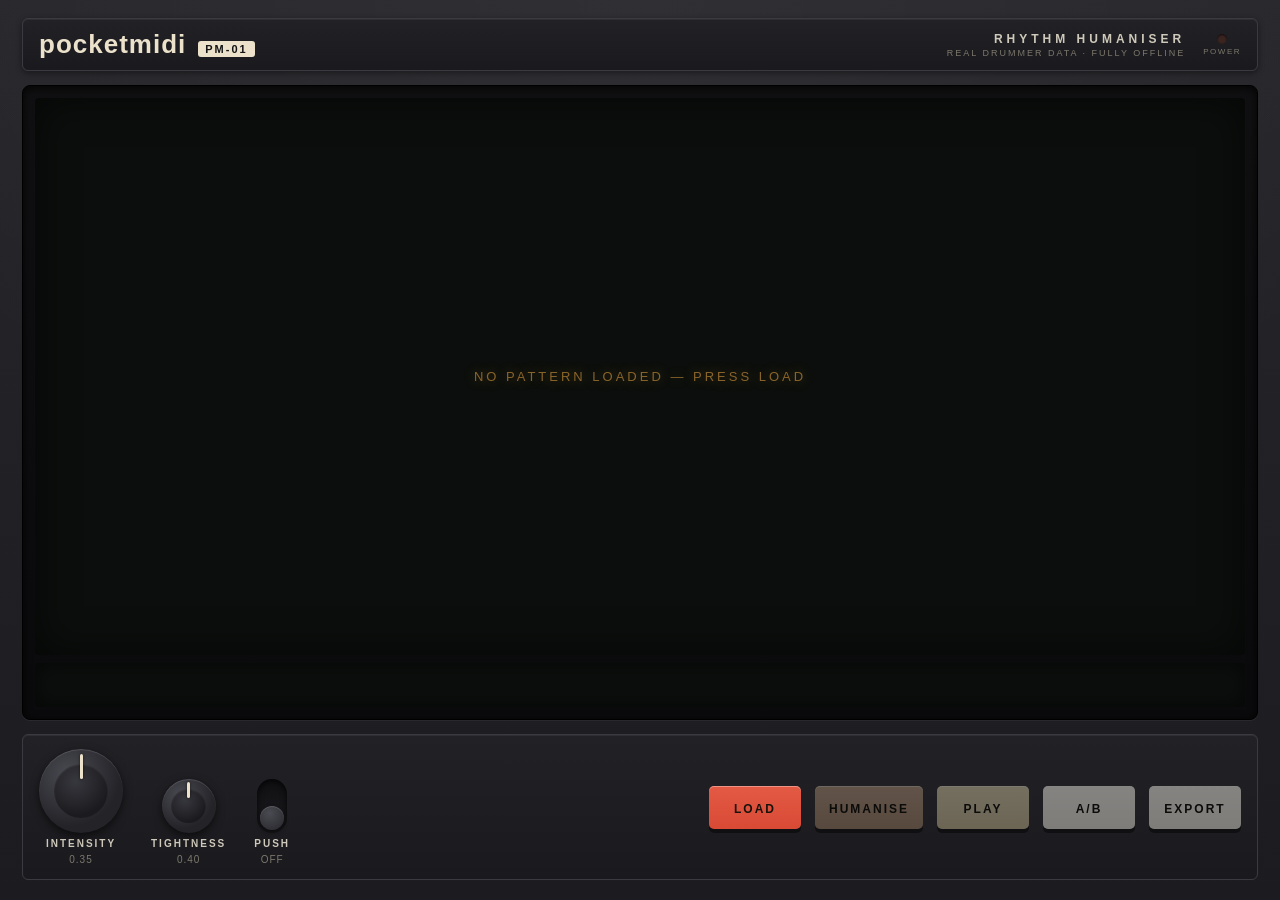
==== pocketmidi_gui/web/index.html @ b8e1469d "GUI phase 0: pywebview scaffold — faceplate skeleton, bridge seam, entry point pocketmidi-gui entry " ====
<!DOCTYPE html>
<html lang="en">
<head>
<meta charset="utf-8">
<title>pocketmidi</title>
<link rel="stylesheet" href="style.css">
</head>
<body>
<div id="unit">

  <header id="brandplate">
    <div class="brand-left">
      <span class="wordmark">pocketmidi</span>
      <span class="model-badge">PM-01</span>
    </div>
    <div class="brand-right">
      <div class="brand-lines">
        <span class="tagline">RHYTHM HUMANISER</span>
        <span class="subline">REAL DRUMMER DATA &middot; FULLY OFFLINE</span>
      </div>
      <div class="led-block">
        <div id="power-led" class="led"></div>
        <span class="led-label">POWER</span>
      </div>
    </div>
  </header>

  <section id="screen-bezel">
    <div id="screen-wrap">
      <canvas id="groove-screen"></canvas>
      <div id="screen-empty" class="screen-overlay visible">NO PATTERN LOADED &mdash; PRESS LOAD</div>
    </div>
    <div id="minimap-wrap">
      <canvas id="minimap"></canvas>
    </div>
  </section>

  <section id="controls">
    <div id="knobs">
      <div class="knob-mount big" id="knob-intensity">
        <div class="knob"><div class="knob-cap"></div><div class="knob-pointer"></div></div>
        <span class="ctl-label">INTENSITY</span>
        <span class="ctl-value" id="val-intensity">0.35</span>
      </div>
      <div class="knob-mount" id="knob-tightness">
        <div class="knob"><div class="knob-cap"></div><div class="knob-pointer"></div></div>
        <span class="ctl-label">TIGHTNESS</span>
        <span class="ctl-value" id="val-tightness">0.40</span>
      </div>
      <div class="toggle-mount" id="toggle-push">
        <div class="toggle"><div class="toggle-lever"></div></div>
        <span class="ctl-label">PUSH</span>
        <span class="ctl-value" id="val-push">OFF</span>
      </div>
    </div>
    <div id="buttons">
      <button id="btn-load"     class="pad pad-red">LOAD</button>
      <button id="btn-humanise" class="pad pad-orange" disabled>HUMANISE</button>
      <button id="btn-play"     class="pad pad-yellow" disabled>PLAY</button>
      <button id="btn-ab"       class="pad pad-cream" disabled>A/B</button>
      <button id="btn-export"   class="pad pad-cream" disabled>EXPORT</button>
    </div>
  </section>

  <div id="toast"></div>
</div>

<script src="bridge.js"></script>
<script src="main.js"></script>
</body>
</html>
---- pocketmidi_gui/web/style.css ----
/* pocketmidi faceplate — TR-808-inspired skin.
   Palette: charcoal case, warm cream labels, the 808 red/orange/yellow/cream pad row. */

:root {
  --case:        #141416;
  --panel-hi:    #26262b;
  --panel-lo:    #1c1c20;
  --line:        #3a3a40;
  --label:       #cfc9bb;
  --label-dim:   #7d786c;
  --red:         #d94a35;
  --orange:      #e2782a;
  --yellow:      #e8b73c;
  --cream:       #ece2cc;
  --screen-bg:   #0b0e0c;
  --screen-glow: #ffb648;
  --led-on:      #ff5b3d;
}

* { margin: 0; padding: 0; box-sizing: border-box; user-select: none; -webkit-user-select: none; }

html, body {
  height: 100%;
  background: var(--case);
  font-family: "Futura", "Avenir Next", "Century Gothic", -apple-system, sans-serif;
  color: var(--label);
  overflow: hidden;
}

#unit {
  display: flex;
  flex-direction: column;
  height: 100vh;
  padding: 18px 22px 20px;
  gap: 14px;
  background:
    radial-gradient(120% 90% at 50% 0%, rgba(255,255,255,0.045), rgba(255,255,255,0) 60%),
    linear-gradient(180deg, var(--panel-hi), var(--panel-lo));
}

/* ---------- brand plate ---------- */

#brandplate {
  display: flex;
  justify-content: space-between;
  align-items: center;
  padding: 10px 16px;
  border: 1px solid var(--line);
  border-radius: 6px;
  background: linear-gradient(180deg, #222226, #1a1a1e);
  box-shadow: inset 0 1px 0 rgba(255,255,255,0.06), 0 2px 6px rgba(0,0,0,0.4);
}

.brand-left { display: flex; align-items: baseline; gap: 12px; }

.wordmark {
  font-size: 26px;
  font-weight: 700;
  letter-spacing: 1px;
  color: var(--cream);
}

.model-badge {
  font-size: 11px;
  font-weight: 700;
  letter-spacing: 2px;
  color: var(--case);
  background: var(--cream);
  padding: 2px 7px;
  border-radius: 3px;
}

.brand-right { display: flex; align-items: center; gap: 18px; }

.brand-lines { display: flex; flex-direction: column; align-items: flex-end; gap: 2px; }

.tagline {
  font-size: 12px;
  font-weight: 700;
  letter-spacing: 4px;
  color: var(--label);
}

.subline {
  font-size: 9px;
  letter-spacing: 2px;
  color: var(--label-dim);
}

.led-block { display: flex; flex-direction: column; align-items: center; gap: 3px; }

.led {
  width: 10px; height: 10px;
  border-radius: 50%;
  background: #3a2420;
  box-shadow: inset 0 1px 2px rgba(0,0,0,0.7);
}

.led.on {
  background: var(--led-on);
  box-shadow: 0 0 8px 2px rgba(255,91,61,0.55), inset 0 0 2px rgba(255,255,255,0.5);
}

.led-label { font-size: 8px; letter-spacing: 1.5px; color: var(--label-dim); }

/* ---------- screen ---------- */

#screen-bezel {
  flex: 1;
  display: flex;
  flex-direction: column;
  gap: 8px;
  min-height: 0;
  padding: 12px;
  border-radius: 8px;
  border: 1px solid #000;
  background: linear-gradient(180deg, #101012, #0a0a0c);
  box-shadow: inset 0 2px 10px rgba(0,0,0,0.8), 0 1px 0 rgba(255,255,255,0.05);
}

#screen-wrap {
  position: relative;
  flex: 1;
  min-height: 0;
  border-radius: 4px;
  overflow: hidden;
  background: var(--screen-bg);
  box-shadow: inset 0 0 40px rgba(0,0,0,0.55);
}

#groove-screen { position: absolute; inset: 0; width: 100%; height: 100%; }

.screen-overlay {
  position: absolute;
  inset: 0;
  display: none;
  align-items: center;
  justify-content: center;
  font-size: 13px;
  letter-spacing: 3px;
  color: rgba(255,182,72,0.5);
  text-shadow: 0 0 12px rgba(255,182,72,0.35);
  pointer-events: none;
}

.screen-overlay.visible { display: flex; }

#minimap-wrap {
  height: 44px;
  border-radius: 4px;
  overflow: hidden;
  background: var(--screen-bg);
  box-shadow: inset 0 0 20px rgba(0,0,0,0.55);
}

#minimap { width: 100%; height: 100%; display: block; }

/* ---------- controls ---------- */

#controls {
  display: flex;
  justify-content: space-between;
  align-items: stretch;
  gap: 24px;
  padding: 14px 16px;
  border: 1px solid var(--line);
  border-radius: 6px;
  background: linear-gradient(180deg, #222226, #1a1a1e);
  box-shadow: inset 0 1px 0 rgba(255,255,255,0.06);
}

#knobs { display: flex; align-items: flex-end; gap: 28px; }

.knob-mount, .toggle-mount {
  display: flex;
  flex-direction: column;
  align-items: center;
  gap: 5px;
}

.knob {
  position: relative;
  width: 54px; height: 54px;
  border-radius: 50%;
  background:
    radial-gradient(circle at 35% 30%, #4a4a52, #232328 65%),
    #232328;
  box-shadow: 0 3px 8px rgba(0,0,0,0.6), inset 0 1px 1px rgba(255,255,255,0.15);
  cursor: ns-resize;
}

.knob-mount.big .knob { width: 84px; height: 84px; }

.knob-cap {
  position: absolute;
  inset: 18%;
  border-radius: 50%;
  background: radial-gradient(circle at 40% 32%, #37373e, #1b1b1f 70%);
  box-shadow: inset 0 1px 2px rgba(255,255,255,0.1);
}

.knob-pointer {
  position: absolute;
  left: 50%; top: 6%;
  width: 3px; height: 30%;
  margin-left: -1.5px;
  border-radius: 2px;
  background: var(--cream);
  box-shadow: 0 0 3px rgba(0,0,0,0.6);
  transform-origin: 50% 147%;   /* rotates about knob centre */
}

.ctl-label { font-size: 10px; font-weight: 700; letter-spacing: 2px; color: var(--label); }
.ctl-value { font-size: 10px; letter-spacing: 1px; color: var(--label-dim); font-variant-numeric: tabular-nums; }

.toggle {
  width: 30px; height: 54px;
  border-radius: 15px;
  background: linear-gradient(180deg, #101013, #1c1c20);
  box-shadow: inset 0 2px 6px rgba(0,0,0,0.8);
  position: relative;
  cursor: pointer;
}

.toggle-lever {
  position: absolute;
  left: 3px; right: 3px;
  bottom: 3px;
  height: 24px;
  border-radius: 12px;
  background: radial-gradient(circle at 40% 30%, #4a4a52, #26262b);
  box-shadow: 0 2px 4px rgba(0,0,0,0.6), inset 0 1px 1px rgba(255,255,255,0.15);
  transition: bottom 0.12s ease;
}

.toggle.on .toggle-lever { bottom: 27px; background: radial-gradient(circle at 40% 30%, var(--orange), #8a4517); }

/* ---------- button row ---------- */

#buttons { display: flex; align-items: center; gap: 14px; }

.pad {
  min-width: 92px;
  padding: 16px 14px 13px;
  border: none;
  border-radius: 5px;
  font-family: inherit;
  font-size: 12px;
  font-weight: 700;
  letter-spacing: 2px;
  color: #17130c;
  cursor: pointer;
  box-shadow: 0 4px 0 rgba(0,0,0,0.45), inset 0 1px 0 rgba(255,255,255,0.35);
  transition: transform 0.05s ease, box-shadow 0.05s ease, filter 0.1s ease;
}

.pad:active:not(:disabled) {
  transform: translateY(3px);
  box-shadow: 0 1px 0 rgba(0,0,0,0.45), inset 0 1px 0 rgba(255,255,255,0.25);
}

.pad:disabled { filter: grayscale(0.75) brightness(0.55); cursor: default; }

.pad-red    { background: linear-gradient(180deg, #e35a44, var(--red)); }
.pad-orange { background: linear-gradient(180deg, #ef8c3e, var(--orange)); }
.pad-yellow { background: linear-gradient(180deg, #f2c95c, var(--yellow)); }
.pad-cream  { background: linear-gradient(180deg, #f6efdd, var(--cream)); }

.pad.lit { box-shadow: 0 4px 0 rgba(0,0,0,0.45), 0 0 14px 2px rgba(242,201,92,0.5), inset 0 1px 0 rgba(255,255,255,0.35); }

/* ---------- toast ---------- */

#toast {
  position: fixed;
  left: 50%;
  bottom: 26px;
  transform: translateX(-50%) translateY(20px);
  max-width: 70%;
  padding: 10px 18px;
  border-radius: 5px;
  background: rgba(20, 20, 24, 0.95);
  border: 1px solid var(--line);
  color: var(--cream);
  font-size: 12px;
  letter-spacing: 0.5px;
  opacity: 0;
  pointer-events: none;
  transition: opacity 0.18s ease, transform 0.18s ease;
}

#toast.show { opacity: 1; transform: translateX(-50%) translateY(0); }
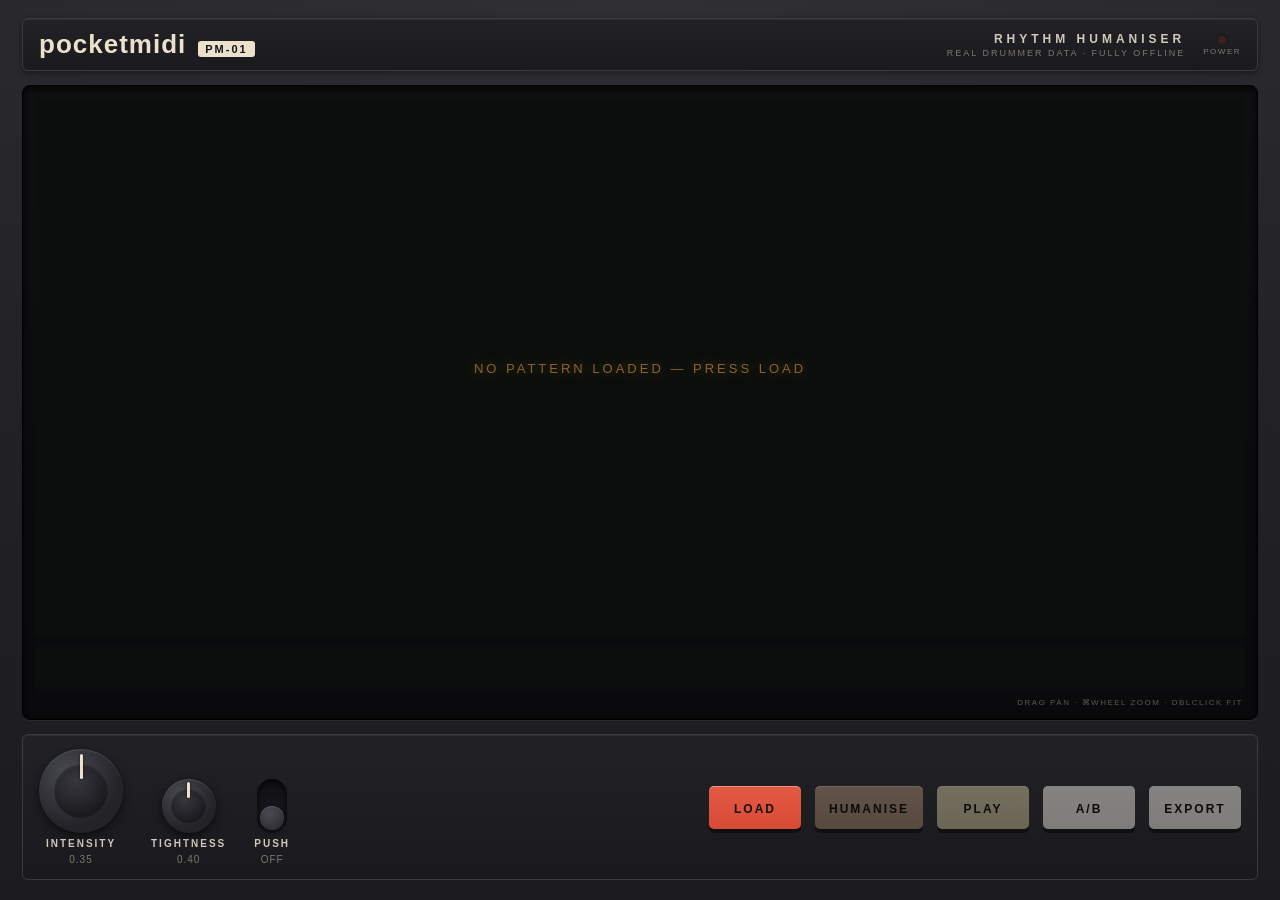
==== commit 75d552e5: "GUI phase 2: groove screen — lanes, zoom window, minimap, ruler, shift overlays Canvas renderer: 9 d" ====
--- a/pocketmidi_gui/web/index.html
+++ b/pocketmidi_gui/web/index.html
@@ -33,6 +33,7 @@
     <div id="minimap-wrap">
       <canvas id="minimap"></canvas>
     </div>
+    <div id="screen-hints">DRAG PAN &middot; &#8984;WHEEL ZOOM &middot; DBLCLICK FIT</div>
   </section>
 
   <section id="controls">
@@ -66,6 +67,7 @@
 </div>
 
 <script src="bridge.js"></script>
+<script src="screen.js"></script>
 <script src="main.js"></script>
 </body>
 </html>
--- a/pocketmidi_gui/web/style.css
+++ b/pocketmidi_gui/web/style.css
@@ -154,6 +154,22 @@
 }
 
 #minimap { width: 100%; height: 100%; display: block; }
+
+#screen-hints {
+  align-self: flex-end;
+  font-size: 8px;
+  letter-spacing: 1.5px;
+  color: var(--label-dim);
+  opacity: 0.7;
+  padding-right: 2px;
+}
+
+@keyframes pad-pulse {
+  0%, 100% { filter: brightness(1); }
+  50% { filter: brightness(0.7); }
+}
+
+.pad.busy { animation: pad-pulse 0.9s ease-in-out infinite; cursor: wait; }
 
 /* ---------- controls ---------- */
 
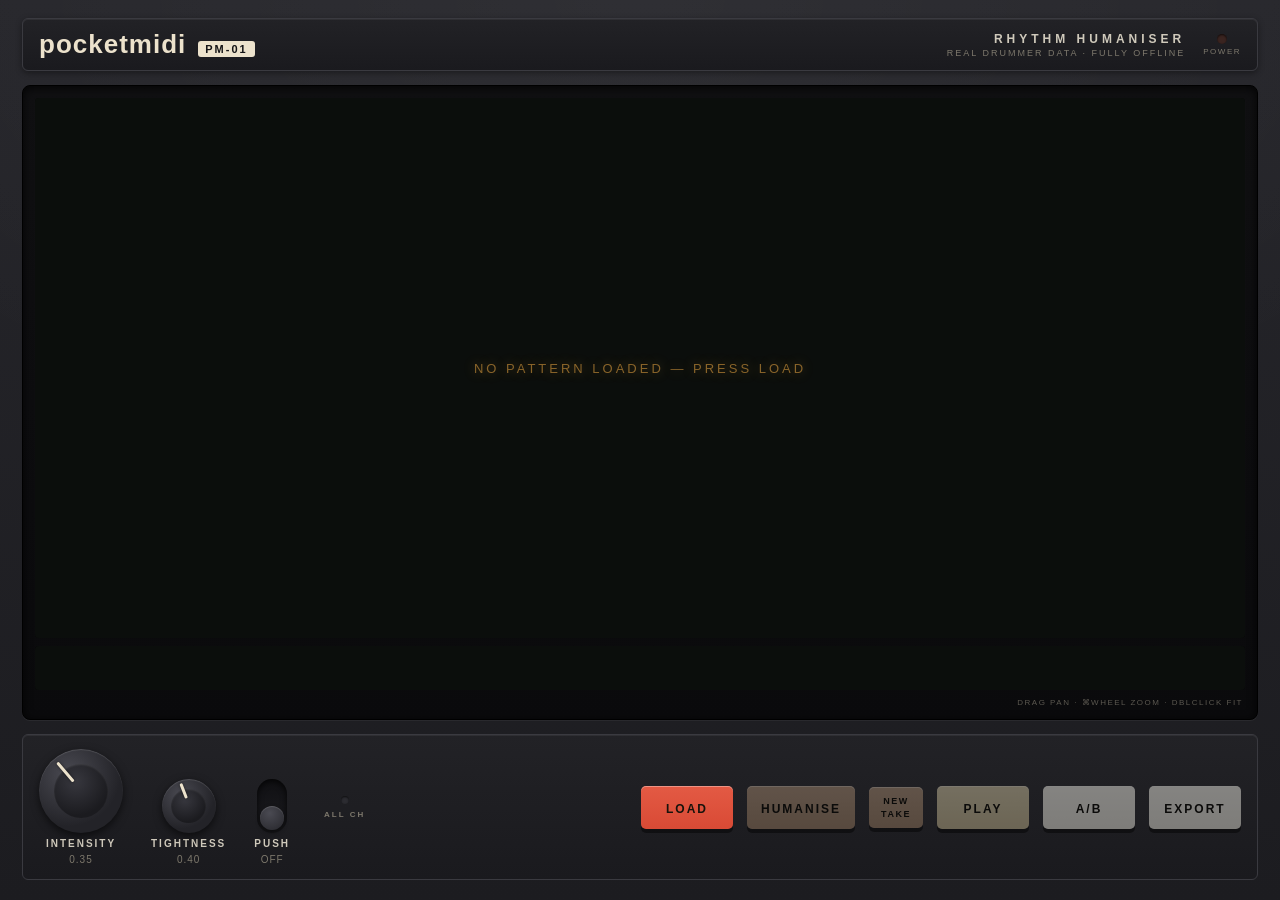
==== commit 0d9f25e7: "GUI phases 3+4: knobs/controls + WebAudio playback with live A/B One commit for both phases: main.js" ====
--- a/pocketmidi_gui/web/index.html
+++ b/pocketmidi_gui/web/index.html
@@ -29,6 +29,7 @@
     <div id="screen-wrap">
       <canvas id="groove-screen"></canvas>
       <div id="screen-empty" class="screen-overlay visible">NO PATTERN LOADED &mdash; PRESS LOAD</div>
+      <div id="hearing-chip">&#9679; HUMANISED</div>
     </div>
     <div id="minimap-wrap">
       <canvas id="minimap"></canvas>
@@ -39,24 +40,30 @@
   <section id="controls">
     <div id="knobs">
       <div class="knob-mount big" id="knob-intensity">
-        <div class="knob"><div class="knob-cap"></div><div class="knob-pointer"></div></div>
+        <div class="knob"><div class="knob-cap"></div><div class="knob-rotor"><div class="knob-pointer"></div></div></div>
         <span class="ctl-label">INTENSITY</span>
-        <span class="ctl-value" id="val-intensity">0.35</span>
+        <span class="ctl-value">0.35</span>
       </div>
       <div class="knob-mount" id="knob-tightness">
-        <div class="knob"><div class="knob-cap"></div><div class="knob-pointer"></div></div>
+        <div class="knob"><div class="knob-cap"></div><div class="knob-rotor"><div class="knob-pointer"></div></div></div>
         <span class="ctl-label">TIGHTNESS</span>
-        <span class="ctl-value" id="val-tightness">0.40</span>
+        <span class="ctl-value">0.40</span>
       </div>
       <div class="toggle-mount" id="toggle-push">
         <div class="toggle"><div class="toggle-lever"></div></div>
         <span class="ctl-label">PUSH</span>
-        <span class="ctl-value" id="val-push">OFF</span>
+        <span class="ctl-value">OFF</span>
+      </div>
+      <div class="mini-toggle" id="toggle-allch" title="Humanise drum-range notes on every MIDI channel, not just channel 10 (applies on next humanise)">
+        <div class="mini-led"></div>
+        <span class="ctl-label">ALL CH</span>
       </div>
     </div>
     <div id="buttons">
       <button id="btn-load"     class="pad pad-red">LOAD</button>
       <button id="btn-humanise" class="pad pad-orange" disabled>HUMANISE</button>
+      <button id="btn-newtake"  class="pad pad-orange pad-small" disabled
+              title="Same settings, new dice — a different take">NEW<br>TAKE</button>
       <button id="btn-play"     class="pad pad-yellow" disabled>PLAY</button>
       <button id="btn-ab"       class="pad pad-cream" disabled>A/B</button>
       <button id="btn-export"   class="pad pad-cream" disabled>EXPORT</button>
@@ -68,6 +75,8 @@
 
 <script src="bridge.js"></script>
 <script src="screen.js"></script>
+<script src="knobs.js"></script>
+<script src="audio.js"></script>
 <script src="main.js"></script>
 </body>
 </html>
--- a/pocketmidi_gui/web/style.css
+++ b/pocketmidi_gui/web/style.css
@@ -145,6 +145,26 @@
 
 .screen-overlay.visible { display: flex; }
 
+#hearing-chip {
+  position: absolute;
+  top: 8px;
+  right: 10px;
+  display: none;
+  padding: 3px 9px;
+  border-radius: 3px;
+  font-size: 9px;
+  letter-spacing: 2px;
+  color: #ffd88a;
+  background: rgba(20, 16, 8, 0.72);
+  border: 1px solid rgba(255, 182, 72, 0.35);
+  text-shadow: 0 0 8px rgba(255, 182, 72, 0.5);
+  pointer-events: none;
+}
+
+#hearing-chip.visible { display: block; }
+#hearing-chip.orig { color: #bcd2e2; border-color: rgba(165, 186, 200, 0.45);
+                     text-shadow: 0 0 8px rgba(165, 186, 200, 0.5); }
+
 #minimap-wrap {
   height: 44px;
   border-radius: 4px;
@@ -215,6 +235,13 @@
   box-shadow: inset 0 1px 2px rgba(255,255,255,0.1);
 }
 
+.knob-rotor {
+  position: absolute;
+  inset: 0;
+  transform-origin: 50% 50%;    /* the rotor spins; the knob face and its
+                                   highlight stay put */
+}
+
 .knob-pointer {
   position: absolute;
   left: 50%; top: 6%;
@@ -223,7 +250,6 @@
   border-radius: 2px;
   background: var(--cream);
   box-shadow: 0 0 3px rgba(0,0,0,0.6);
-  transform-origin: 50% 147%;   /* rotates about knob centre */
 }
 
 .ctl-label { font-size: 10px; font-weight: 700; letter-spacing: 2px; color: var(--label); }
@@ -250,6 +276,32 @@
 }
 
 .toggle.on .toggle-lever { bottom: 27px; background: radial-gradient(circle at 40% 30%, var(--orange), #8a4517); }
+
+.mini-toggle {
+  display: flex;
+  flex-direction: column;
+  align-items: center;
+  gap: 6px;
+  align-self: center;
+  padding: 8px 6px;
+  border-radius: 4px;
+  cursor: pointer;
+}
+
+.mini-toggle .mini-led {
+  width: 8px; height: 8px;
+  border-radius: 50%;
+  background: #2c2c31;
+  box-shadow: inset 0 1px 2px rgba(0,0,0,0.7);
+}
+
+.mini-toggle.on .mini-led {
+  background: var(--yellow);
+  box-shadow: 0 0 6px 1px rgba(232,183,60,0.5);
+}
+
+.mini-toggle .ctl-label { color: var(--label-dim); font-size: 8px; }
+.mini-toggle.on .ctl-label { color: var(--label); }
 
 /* ---------- button row ---------- */
 
@@ -276,6 +328,14 @@
 }
 
 .pad:disabled { filter: grayscale(0.75) brightness(0.55); cursor: default; }
+
+.pad-small {
+  min-width: 54px;
+  padding: 8px 8px 6px;
+  font-size: 9px;
+  line-height: 1.5;
+  letter-spacing: 1.5px;
+}
 
 .pad-red    { background: linear-gradient(180deg, #e35a44, var(--red)); }
 .pad-orange { background: linear-gradient(180deg, #ef8c3e, var(--orange)); }
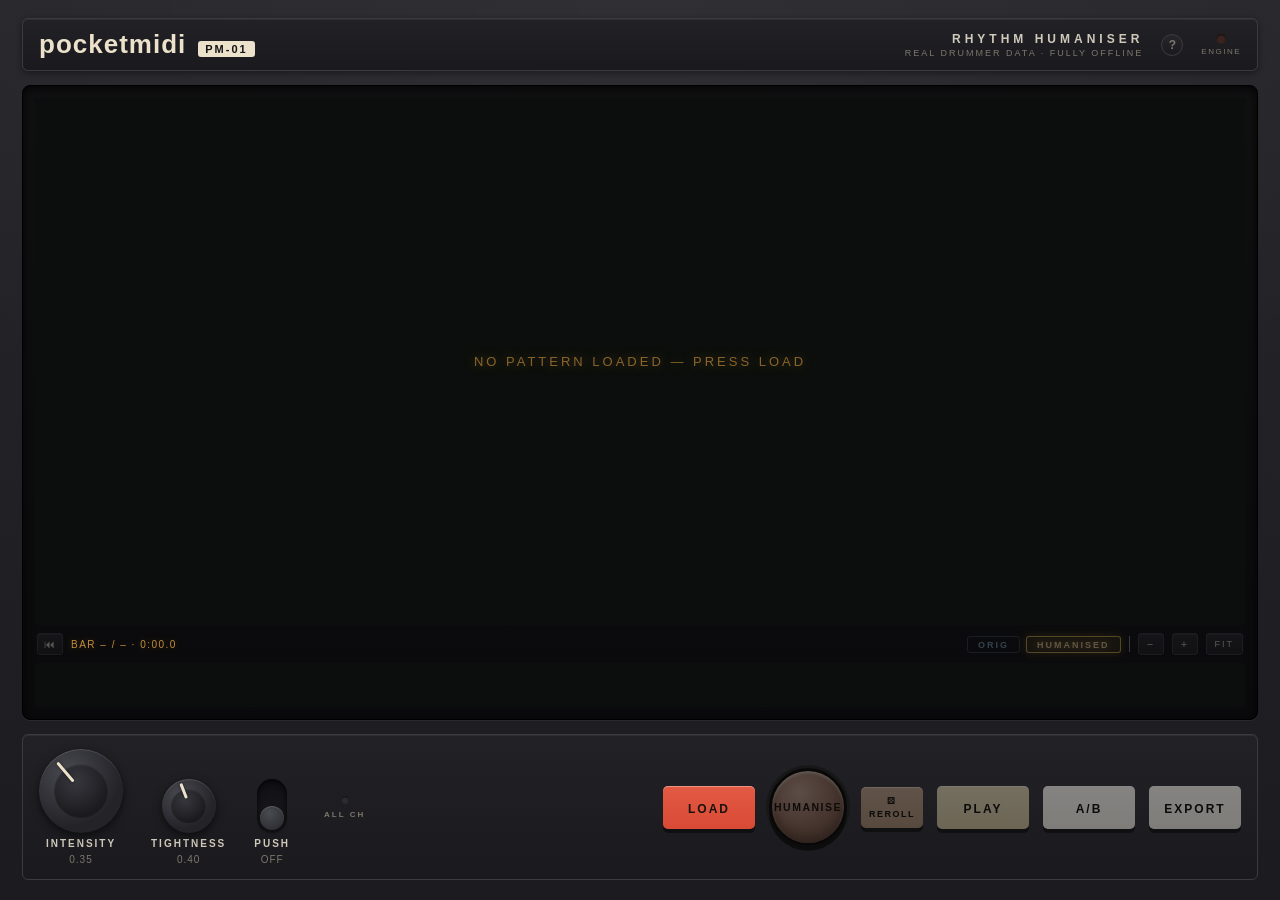
==== commit e9401a46: "GUI: UI feedback round — transport strip, A/B palettes, hero button, help - Transport strip on the b" ====
--- a/pocketmidi_gui/web/index.html
+++ b/pocketmidi_gui/web/index.html
@@ -18,9 +18,10 @@
         <span class="tagline">RHYTHM HUMANISER</span>
         <span class="subline">REAL DRUMMER DATA &middot; FULLY OFFLINE</span>
       </div>
-      <div class="led-block">
+      <button id="btn-help" title="What do all these controls do?">?</button>
+      <div class="led-block" title="Lights when the humanisation engine and drummer profile are loaded">
         <div id="power-led" class="led"></div>
-        <span class="led-label">POWER</span>
+        <span class="led-label">ENGINE</span>
       </div>
     </div>
   </header>
@@ -29,27 +30,43 @@
     <div id="screen-wrap">
       <canvas id="groove-screen"></canvas>
       <div id="screen-empty" class="screen-overlay visible">NO PATTERN LOADED &mdash; PRESS LOAD</div>
-      <div id="hearing-chip">&#9679; HUMANISED</div>
     </div>
-    <div id="minimap-wrap">
+    <div id="transport">
+      <button class="tbtn" id="btn-tostart" title="Back to the top (Home)">&#9198;</button>
+      <span id="readout">BAR &ndash; / &ndash; &middot; 0:00.0</span>
+      <span class="t-space"></span>
+      <div id="version-chips">
+        <button class="vchip vchip-orig" id="vchip-orig" disabled
+                title="Hear the un-humanised original (A)">ORIG</button>
+        <button class="vchip vchip-hum active" id="vchip-hum" disabled
+                title="Hear the humanised version (A)">HUMANISED</button>
+      </div>
+      <span class="t-sep"></span>
+      <button class="tbtn" id="btn-zoomout" title="Zoom out">&minus;</button>
+      <button class="tbtn" id="btn-zoomin" title="Zoom in">+</button>
+      <button class="tbtn tbtn-wide" id="btn-fit" title="Fit the whole song (double-click the screen does this too)">FIT</button>
+    </div>
+    <div id="minimap-wrap" title="Whole song — click or drag to move the view">
       <canvas id="minimap"></canvas>
     </div>
-    <div id="screen-hints">DRAG PAN &middot; &#8984;WHEEL ZOOM &middot; DBLCLICK FIT</div>
   </section>
 
   <section id="controls">
     <div id="knobs">
-      <div class="knob-mount big" id="knob-intensity">
+      <div class="knob-mount big" id="knob-intensity"
+           title="How much humanisation is applied. 0.2–0.5 is the sweet spot; 1.0 is raw drummer spread (loose). Drag up/down · shift = fine · double-click = reset">
         <div class="knob"><div class="knob-cap"></div><div class="knob-rotor"><div class="knob-pointer"></div></div></div>
         <span class="ctl-label">INTENSITY</span>
         <span class="ctl-value">0.35</span>
       </div>
-      <div class="knob-mount" id="knob-tightness">
+      <div class="knob-mount" id="knob-tightness"
+           title="How much the kit moves as one pocket. Low = every hit drifts independently (twitchy); high = the whole kit breathes together. Drag up/down · shift = fine · double-click = reset">
         <div class="knob"><div class="knob-cap"></div><div class="knob-rotor"><div class="knob-pointer"></div></div></div>
         <span class="ctl-label">TIGHTNESS</span>
         <span class="ctl-value">0.40</span>
       </div>
-      <div class="toggle-mount" id="toggle-push">
+      <div class="toggle-mount" id="toggle-push"
+           title="Include the source drummers' habit of leaning ahead of / behind the beat. Off = human looseness centred on the grid">
         <div class="toggle"><div class="toggle-lever"></div></div>
         <span class="ctl-label">PUSH</span>
         <span class="ctl-value">OFF</span>
@@ -61,16 +78,35 @@
     </div>
     <div id="buttons">
       <button id="btn-load"     class="pad pad-red">LOAD</button>
-      <button id="btn-humanise" class="pad pad-orange" disabled>HUMANISE</button>
-      <button id="btn-newtake"  class="pad pad-orange pad-small" disabled
-              title="Same settings, new dice — a different take">NEW<br>TAKE</button>
-      <button id="btn-play"     class="pad pad-yellow" disabled>PLAY</button>
-      <button id="btn-ab"       class="pad pad-cream" disabled>A/B</button>
-      <button id="btn-export"   class="pad pad-cream" disabled>EXPORT</button>
+      <button id="btn-humanise" class="pad-hero" disabled
+              title="Apply real-drummer timing and velocity to the loaded MIDI">
+        <span>HUMANISE</span>
+      </button>
+      <button id="btn-reroll"   class="pad pad-orange pad-small" disabled
+              title="New take: keep your settings, roll different random variation">&#9860;<br>REROLL</button>
+      <button id="btn-play"     class="pad pad-yellow" disabled title="Play / stop (space). Click the screen to set where playback starts">PLAY</button>
+      <button id="btn-ab"       class="pad pad-cream" disabled title="Flip between original and humanised while playing (A)">A/B</button>
+      <button id="btn-export"   class="pad pad-cream" disabled title="Save the humanised MIDI">EXPORT</button>
     </div>
   </section>
 
   <div id="toast"></div>
+
+  <div id="help-overlay">
+    <div id="help-card">
+      <div class="help-title">CONTROLS <button id="btn-help-close">&times;</button></div>
+      <dl>
+        <dt>INTENSITY</dt><dd>How much humanisation. 0.2&ndash;0.5 is the sweet spot; 1.0 is raw drummer spread.</dd>
+        <dt>TIGHTNESS</dt><dd>How much the kit moves as one pocket vs every hit drifting on its own.</dd>
+        <dt>PUSH</dt><dd>Keep the source drummers' lean ahead of / behind the beat. Off = centred on the grid.</dd>
+        <dt>ALL CH</dt><dd>Humanise drum notes on every MIDI channel, not just channel 10.</dd>
+        <dt>HUMANISE</dt><dd>Apply the groove. <b>&#9860; REROLL</b> keeps your settings, rolls a different take.</dd>
+        <dt>ORIG / HUMANISED</dt><dd>What you're hearing &mdash; blue is the original, amber is humanised. Click (or press A) to flip, even mid-playback.</dd>
+        <dt>ENGINE</dt><dd>Lit when the drummer profile is loaded and ready.</dd>
+        <dt>SCREEN</dt><dd>Click = set play position &middot; drag = pan &middot; &#8984;wheel = zoom &middot; double-click = fit &middot; grey/blue ghosts = the other version's positions.</dd>
+      </dl>
+    </div>
+  </div>
 </div>
 
 <script src="bridge.js"></script>
--- a/pocketmidi_gui/web/style.css
+++ b/pocketmidi_gui/web/style.css
@@ -101,6 +101,23 @@
   box-shadow: 0 0 8px 2px rgba(255,91,61,0.55), inset 0 0 2px rgba(255,255,255,0.5);
 }
 
+@keyframes led-blink { 0%, 100% { opacity: 1; } 50% { opacity: 0.25; } }
+.led.err { background: var(--led-on); animation: led-blink 0.7s step-end infinite; }
+
+#btn-help {
+  width: 22px; height: 22px;
+  border-radius: 50%;
+  border: 1px solid var(--line);
+  background: linear-gradient(180deg, #26262b, #1b1b1f);
+  color: var(--label-dim);
+  font-family: inherit;
+  font-size: 12px;
+  font-weight: 700;
+  cursor: pointer;
+}
+
+#btn-help:hover { color: var(--cream); }
+
 .led-label { font-size: 8px; letter-spacing: 1.5px; color: var(--label-dim); }
 
 /* ---------- screen ---------- */
@@ -145,26 +162,6 @@
 
 .screen-overlay.visible { display: flex; }
 
-#hearing-chip {
-  position: absolute;
-  top: 8px;
-  right: 10px;
-  display: none;
-  padding: 3px 9px;
-  border-radius: 3px;
-  font-size: 9px;
-  letter-spacing: 2px;
-  color: #ffd88a;
-  background: rgba(20, 16, 8, 0.72);
-  border: 1px solid rgba(255, 182, 72, 0.35);
-  text-shadow: 0 0 8px rgba(255, 182, 72, 0.5);
-  pointer-events: none;
-}
-
-#hearing-chip.visible { display: block; }
-#hearing-chip.orig { color: #bcd2e2; border-color: rgba(165, 186, 200, 0.45);
-                     text-shadow: 0 0 8px rgba(165, 186, 200, 0.5); }
-
 #minimap-wrap {
   height: 44px;
   border-radius: 4px;
@@ -175,14 +172,80 @@
 
 #minimap { width: 100%; height: 100%; display: block; }
 
-#screen-hints {
-  align-self: flex-end;
-  font-size: 8px;
+/* ---------- transport strip ---------- */
+
+#transport {
+  display: flex;
+  align-items: center;
+  gap: 8px;
+  padding: 0 2px;
+}
+
+.tbtn {
+  min-width: 26px;
+  height: 22px;
+  border: 1px solid var(--line);
+  border-radius: 3px;
+  background: linear-gradient(180deg, #26262b, #1b1b1f);
+  color: var(--label);
+  font-family: inherit;
+  font-size: 11px;
+  letter-spacing: 1px;
+  cursor: pointer;
+  box-shadow: 0 1px 0 rgba(0,0,0,0.5), inset 0 1px 0 rgba(255,255,255,0.06);
+}
+
+.tbtn:active { transform: translateY(1px); box-shadow: none; }
+.tbtn:disabled { opacity: 0.4; cursor: default; }
+.tbtn-wide { padding: 0 8px; font-size: 9px; letter-spacing: 2px; }
+
+#readout {
+  font-size: 10px;
   letter-spacing: 1.5px;
-  color: var(--label-dim);
-  opacity: 0.7;
-  padding-right: 2px;
-}
+  color: rgba(255, 182, 72, 0.75);
+  font-variant-numeric: tabular-nums;
+  text-shadow: 0 0 8px rgba(255, 182, 72, 0.25);
+  min-width: 168px;
+}
+
+.t-space { flex: 1; }
+.t-sep { width: 1px; height: 16px; background: var(--line); }
+
+#version-chips { display: flex; gap: 6px; }
+
+.vchip {
+  padding: 3px 10px 2px;
+  border-radius: 3px;
+  border: 1px solid;
+  background: transparent;
+  font-family: inherit;
+  font-size: 9px;
+  font-weight: 700;
+  letter-spacing: 2px;
+  cursor: pointer;
+  transition: all 0.12s ease;
+}
+
+.vchip-orig  { color: #7fa7c6; border-color: rgba(127, 167, 198, 0.35); }
+.vchip-hum   { color: #c99a4e; border-color: rgba(232, 183, 60, 0.35); }
+
+.vchip.active.vchip-orig {
+  color: #d7ecfb;
+  border-color: rgba(140, 190, 230, 0.9);
+  background: rgba(74, 127, 208, 0.18);
+  box-shadow: 0 0 10px rgba(110, 170, 220, 0.35);
+  text-shadow: 0 0 6px rgba(160, 200, 235, 0.6);
+}
+
+.vchip.active.vchip-hum {
+  color: #ffe1a3;
+  border-color: rgba(240, 200, 90, 0.9);
+  background: rgba(232, 183, 60, 0.16);
+  box-shadow: 0 0 10px rgba(232, 183, 60, 0.35);
+  text-shadow: 0 0 6px rgba(255, 210, 120, 0.6);
+}
+
+.vchip:disabled { opacity: 0.35; cursor: default; box-shadow: none; }
 
 @keyframes pad-pulse {
   0%, 100% { filter: brightness(1); }
@@ -336,6 +399,109 @@
   line-height: 1.5;
   letter-spacing: 1.5px;
 }
+
+/* ---------- HUMANISE hero button — the big round 808 start button ---------- */
+
+.pad-hero {
+  width: 78px;
+  height: 78px;
+  border-radius: 50%;
+  border: 3px solid #101013;
+  background:
+    radial-gradient(circle at 38% 30%, #ff8a52, #e2571f 52%, #a83a12 100%);
+  color: #2a1206;
+  font-family: inherit;
+  font-size: 10.5px;
+  font-weight: 700;
+  letter-spacing: 1.5px;
+  cursor: pointer;
+  box-shadow:
+    0 5px 0 rgba(0,0,0,0.5),
+    0 0 0 3px #2e2e33,
+    inset 0 2px 3px rgba(255,255,255,0.45),
+    inset 0 -6px 10px rgba(120, 30, 0, 0.45);
+  transition: filter 0.12s ease;
+}
+
+.pad-hero:active:not(:disabled) {
+  transform: translateY(4px);
+  box-shadow:
+    0 1px 0 rgba(0,0,0,0.5),
+    0 0 0 3px #2e2e33,
+    inset 0 2px 6px rgba(60, 15, 0, 0.6);
+}
+
+.pad-hero:disabled { filter: grayscale(0.75) brightness(0.5); cursor: default; }
+
+.pad-hero.busy { animation: pad-pulse 0.9s ease-in-out infinite; cursor: wait; }
+
+@keyframes hero-flash {
+  0%   { box-shadow: 0 5px 0 rgba(0,0,0,0.5), 0 0 0 3px #2e2e33,
+                     0 0 26px 8px rgba(255, 138, 82, 0.85),
+                     inset 0 2px 3px rgba(255,255,255,0.45); }
+  100% { box-shadow: 0 5px 0 rgba(0,0,0,0.5), 0 0 0 3px #2e2e33,
+                     inset 0 2px 3px rgba(255,255,255,0.45),
+                     inset 0 -6px 10px rgba(120, 30, 0, 0.45); }
+}
+
+.pad-hero.flash { animation: hero-flash 0.55s ease-out; }
+
+/* ---------- help overlay ---------- */
+
+#help-overlay {
+  position: fixed;
+  inset: 0;
+  display: none;
+  align-items: center;
+  justify-content: center;
+  background: rgba(8, 8, 10, 0.72);
+  z-index: 40;
+}
+
+#help-overlay.visible { display: flex; }
+
+#help-card {
+  max-width: 560px;
+  max-height: 80vh;
+  overflow-y: auto;
+  padding: 18px 22px 20px;
+  border-radius: 8px;
+  border: 1px solid var(--line);
+  background: linear-gradient(180deg, #222226, #1a1a1e);
+  box-shadow: 0 12px 40px rgba(0,0,0,0.7);
+}
+
+.help-title {
+  display: flex;
+  justify-content: space-between;
+  align-items: center;
+  font-size: 13px;
+  font-weight: 700;
+  letter-spacing: 4px;
+  color: var(--cream);
+  margin-bottom: 12px;
+}
+
+#btn-help-close {
+  border: none;
+  background: none;
+  color: var(--label-dim);
+  font-size: 18px;
+  cursor: pointer;
+}
+
+#help-card dl { display: grid; grid-template-columns: 118px 1fr; gap: 7px 14px; }
+
+#help-card dt {
+  font-size: 10px;
+  font-weight: 700;
+  letter-spacing: 1.5px;
+  color: var(--yellow);
+  text-align: right;
+  padding-top: 1px;
+}
+
+#help-card dd { font-size: 11.5px; line-height: 1.45; color: var(--label); }
 
 .pad-red    { background: linear-gradient(180deg, #e35a44, var(--red)); }
 .pad-orange { background: linear-gradient(180deg, #ef8c3e, var(--orange)); }
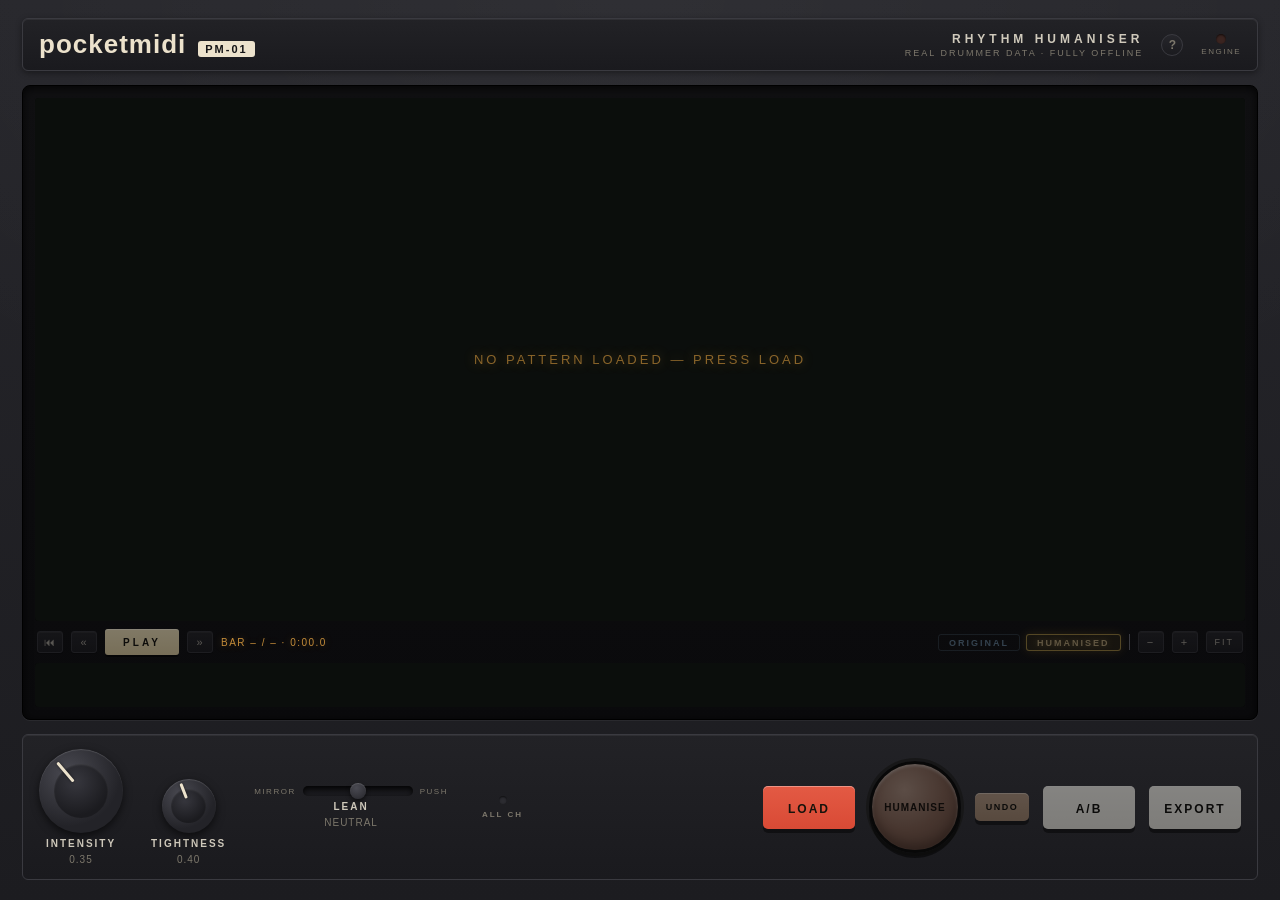
==== commit ec5cb94c: "GUI round 3 front-end: DAW transport, lean slider, lane-select, undo Transport strip: PLAY moved off" ====
--- a/pocketmidi_gui/web/index.html
+++ b/pocketmidi_gui/web/index.html
@@ -33,11 +33,15 @@
     </div>
     <div id="transport">
       <button class="tbtn" id="btn-tostart" title="Back to the top (Home)">&#9198;</button>
+      <button class="tbtn" id="btn-barback" title="Back one bar (&larr;)">&laquo;</button>
+      <button class="tbtn tbtn-play" id="btn-play" disabled
+              title="Play / stop (space). Click the screen or drag the ruler to set where playback starts">PLAY</button>
+      <button class="tbtn" id="btn-barfwd" title="Forward one bar (&rarr;)">&raquo;</button>
       <span id="readout">BAR &ndash; / &ndash; &middot; 0:00.0</span>
       <span class="t-space"></span>
       <div id="version-chips">
         <button class="vchip vchip-orig" id="vchip-orig" disabled
-                title="Hear the un-humanised original (A)">ORIG</button>
+                title="Hear the un-humanised original (A)">ORIGINAL</button>
         <button class="vchip vchip-hum active" id="vchip-hum" disabled
                 title="Hear the humanised version (A)">HUMANISED</button>
       </div>
@@ -54,22 +58,27 @@
   <section id="controls">
     <div id="knobs">
       <div class="knob-mount big" id="knob-intensity"
-           title="How much humanisation is applied. 0.2–0.5 is the sweet spot; 1.0 is raw drummer spread (loose). Drag up/down · shift = fine · double-click = reset">
+           title="How much humanisation is applied. 0.2–0.5 is the sweet spot; 1.0 is raw drummer spread (loose). Click a lane on the screen to set it for just that drum. Drag up/down · shift = fine · double-click = reset">
         <div class="knob"><div class="knob-cap"></div><div class="knob-rotor"><div class="knob-pointer"></div></div></div>
-        <span class="ctl-label">INTENSITY</span>
+        <span class="ctl-label" id="lbl-intensity">INTENSITY</span>
         <span class="ctl-value">0.35</span>
+        <button id="btn-kit" class="kit-chip" title="Back to whole-kit scope (Esc)">KIT</button>
       </div>
       <div class="knob-mount" id="knob-tightness"
-           title="How much the kit moves as one pocket. Low = every hit drifts independently (twitchy); high = the whole kit breathes together. Drag up/down · shift = fine · double-click = reset">
+           title="How much the kit moves as one pocket — kit-wide: the whole kit shares one internal clock. Drag up/down · shift = fine · double-click = reset">
         <div class="knob"><div class="knob-cap"></div><div class="knob-rotor"><div class="knob-pointer"></div></div></div>
         <span class="ctl-label">TIGHTNESS</span>
         <span class="ctl-value">0.40</span>
       </div>
-      <div class="toggle-mount" id="toggle-push"
-           title="Include the source drummers' habit of leaning ahead of / behind the beat. Off = human looseness centred on the grid">
-        <div class="toggle"><div class="toggle-lever"></div></div>
-        <span class="ctl-label">PUSH</span>
-        <span class="ctl-value">OFF</span>
+      <div class="slider-mount" id="slider-lean"
+           title="Kit-wide lean. Right = the source drummers' own push/drag habits; left = the MIRROR of them (inverts their tendencies); centre = neutral, variation centred on the grid.">
+        <div class="slider-row">
+          <span class="slider-end">MIRROR</span>
+          <div class="slider-track"><div class="slider-thumb"></div></div>
+          <span class="slider-end">PUSH</span>
+        </div>
+        <span class="ctl-label">LEAN</span>
+        <span class="ctl-value">NEUTRAL</span>
       </div>
       <div class="mini-toggle" id="toggle-allch" title="Humanise drum-range notes on every MIDI channel, not just channel 10 (applies on next humanise)">
         <div class="mini-led"></div>
@@ -79,12 +88,11 @@
     <div id="buttons">
       <button id="btn-load"     class="pad pad-red">LOAD</button>
       <button id="btn-humanise" class="pad-hero" disabled
-              title="Apply real-drummer timing and velocity to the loaded MIDI">
+              title="Apply real-drummer timing and velocity — every press is a fresh take">
         <span>HUMANISE</span>
       </button>
-      <button id="btn-reroll"   class="pad pad-orange pad-small" disabled
-              title="New take: keep your settings, roll different random variation">&#9860;<br>REROLL</button>
-      <button id="btn-play"     class="pad pad-yellow" disabled title="Play / stop (space). Click the screen to set where playback starts">PLAY</button>
+      <button id="btn-undo"     class="pad pad-orange pad-small" disabled
+              title="Swap back to the previous render (press again to redo)">UNDO</button>
       <button id="btn-ab"       class="pad pad-cream" disabled title="Flip between original and humanised while playing (A)">A/B</button>
       <button id="btn-export"   class="pad pad-cream" disabled title="Save the humanised MIDI">EXPORT</button>
     </div>
@@ -96,14 +104,15 @@
     <div id="help-card">
       <div class="help-title">CONTROLS <button id="btn-help-close">&times;</button></div>
       <dl>
-        <dt>INTENSITY</dt><dd>How much humanisation. 0.2&ndash;0.5 is the sweet spot; 1.0 is raw drummer spread.</dd>
-        <dt>TIGHTNESS</dt><dd>How much the kit moves as one pocket vs every hit drifting on its own.</dd>
-        <dt>PUSH</dt><dd>Keep the source drummers' lean ahead of / behind the beat. Off = centred on the grid.</dd>
+        <dt>INTENSITY</dt><dd>How much humanisation. 0.2&ndash;0.5 is the sweet spot; 1.0 is raw drummer spread. Click a lane name on the screen to set it for just that drum (a dot marks lanes with their own setting; KIT or Esc returns to the whole kit).</dd>
+        <dt>TIGHTNESS</dt><dd>How much the kit moves as one pocket vs every hit drifting on its own. Kit-wide &mdash; the whole kit shares one internal clock, so a lane can be tighter, but not on a separate clock.</dd>
+        <dt>LEAN</dt><dd>Kit-wide. Right (push) re-applies the source drummers' own per-drum lean habits; left is the mirror image of them &mdash; it inverts those tendencies, it doesn't add a flat delay. Centre = neutral, on the grid.</dd>
         <dt>ALL CH</dt><dd>Humanise drum notes on every MIDI channel, not just channel 10.</dd>
-        <dt>HUMANISE</dt><dd>Apply the groove. <b>&#9860; REROLL</b> keeps your settings, rolls a different take.</dd>
-        <dt>ORIG / HUMANISED</dt><dd>What you're hearing &mdash; blue is the original, amber is humanised. Click (or press A) to flip, even mid-playback.</dd>
+        <dt>HUMANISE</dt><dd>Apply the groove &mdash; every press is a fresh take with your current settings. <b>UNDO</b> swaps back to the previous render (again = redo).</dd>
+        <dt>TRANSPORT</dt><dd>&#9198; top &middot; &laquo; &raquo; step a bar (&larr; &rarr;) &middot; drag the ruler or click the screen to move the playhead.</dd>
+        <dt>ORIGINAL / HUMANISED</dt><dd>What you're hearing &mdash; blue is the original, amber is humanised. Click (or press A) to flip, even mid-playback.</dd>
         <dt>ENGINE</dt><dd>Lit when the drummer profile is loaded and ready.</dd>
-        <dt>SCREEN</dt><dd>Click = set play position &middot; drag = pan &middot; &#8984;wheel = zoom &middot; double-click = fit &middot; grey/blue ghosts = the other version's positions.</dd>
+        <dt>SCREEN</dt><dd>Click = set play position &middot; drag = pan &middot; &#8984;wheel = zoom &middot; double-click = fit &middot; ghosts = the other version's positions.</dd>
       </dl>
     </div>
   </div>
--- a/pocketmidi_gui/web/style.css
+++ b/pocketmidi_gui/web/style.css
@@ -195,9 +195,28 @@
   box-shadow: 0 1px 0 rgba(0,0,0,0.5), inset 0 1px 0 rgba(255,255,255,0.06);
 }
 
-.tbtn:active { transform: translateY(1px); box-shadow: none; }
+.tbtn:active:not(:disabled) { transform: translateY(1px); box-shadow: none; }
 .tbtn:disabled { opacity: 0.4; cursor: default; }
 .tbtn-wide { padding: 0 8px; font-size: 9px; letter-spacing: 2px; }
+
+.tbtn-play {
+  min-width: 74px;
+  height: 26px;
+  font-size: 10px;
+  font-weight: 700;
+  letter-spacing: 3px;
+  color: #17130c;
+  border: none;
+  background: linear-gradient(180deg, #f2c95c, var(--yellow));
+  box-shadow: 0 2px 0 rgba(0,0,0,0.5), inset 0 1px 0 rgba(255,255,255,0.35);
+}
+
+.tbtn-play.lit {
+  box-shadow: 0 2px 0 rgba(0,0,0,0.5), 0 0 12px 2px rgba(242,201,92,0.55),
+              inset 0 1px 0 rgba(255,255,255,0.35);
+}
+
+.tbtn-play:disabled { filter: grayscale(0.7) brightness(0.6); opacity: 1; }
 
 #readout {
   font-size: 10px;
@@ -366,6 +385,74 @@
 .mini-toggle .ctl-label { color: var(--label-dim); font-size: 8px; }
 .mini-toggle.on .ctl-label { color: var(--label); }
 
+/* ---------- LEAN slider ---------- */
+
+.slider-mount {
+  display: flex;
+  flex-direction: column;
+  align-items: center;
+  gap: 5px;
+  align-self: center;
+}
+
+.slider-row { display: flex; align-items: center; gap: 7px; }
+
+.slider-end { font-size: 8px; letter-spacing: 1.5px; color: var(--label-dim); }
+
+.slider-track {
+  position: relative;
+  width: 110px;
+  height: 10px;
+  border-radius: 5px;
+  background: linear-gradient(180deg, #101013, #1c1c20);
+  box-shadow: inset 0 2px 5px rgba(0,0,0,0.8);
+  cursor: ew-resize;
+}
+
+.slider-track::before {           /* centre detent notch */
+  content: "";
+  position: absolute;
+  left: 50%; top: -3px;
+  width: 1px; height: 3px;
+  background: var(--label-dim);
+}
+
+.slider-thumb {
+  position: absolute;
+  top: 50%;
+  width: 16px; height: 16px;
+  border-radius: 50%;
+  transform: translate(-50%, -50%);
+  background: radial-gradient(circle at 40% 30%, #4a4a52, #26262b);
+  box-shadow: 0 2px 4px rgba(0,0,0,0.6), inset 0 1px 1px rgba(255,255,255,0.15);
+  pointer-events: none;
+}
+
+.slider-mount:not(.at-default) .slider-thumb {
+  background: radial-gradient(circle at 40% 30%, var(--orange), #8a4517);
+}
+
+/* lane-scope */
+
+.kit-chip {
+  display: none;
+  margin-top: 2px;
+  padding: 2px 8px;
+  border-radius: 3px;
+  border: 1px solid rgba(232,183,60,0.5);
+  background: rgba(232,183,60,0.12);
+  color: var(--yellow);
+  font-family: inherit;
+  font-size: 8px;
+  font-weight: 700;
+  letter-spacing: 2px;
+  cursor: pointer;
+}
+
+.kit-chip.visible { display: block; }
+
+.kitwide-dim { opacity: 0.4; pointer-events: none; }
+
 /* ---------- button row ---------- */
 
 #buttons { display: flex; align-items: center; gap: 14px; }
@@ -403,17 +490,17 @@
 /* ---------- HUMANISE hero button — the big round 808 start button ---------- */
 
 .pad-hero {
-  width: 78px;
-  height: 78px;
+  width: 92px;
+  height: 92px;
   border-radius: 50%;
   border: 3px solid #101013;
   background:
     radial-gradient(circle at 38% 30%, #ff8a52, #e2571f 52%, #a83a12 100%);
   color: #2a1206;
   font-family: inherit;
-  font-size: 10.5px;
-  font-weight: 700;
-  letter-spacing: 1.5px;
+  font-size: 10px;
+  font-weight: 700;
+  letter-spacing: 1px;
   cursor: pointer;
   box-shadow:
     0 5px 0 rgba(0,0,0,0.5),
@@ -445,6 +532,19 @@
 }
 
 .pad-hero.flash { animation: hero-flash 0.55s ease-out; }
+
+@keyframes hero-armed {
+  0%, 100% { box-shadow: 0 5px 0 rgba(0,0,0,0.5), 0 0 0 3px #2e2e33,
+                         0 0 8px 1px rgba(255, 138, 82, 0.25),
+                         inset 0 2px 3px rgba(255,255,255,0.45),
+                         inset 0 -6px 10px rgba(120, 30, 0, 0.45); }
+  50%      { box-shadow: 0 5px 0 rgba(0,0,0,0.5), 0 0 0 3px #2e2e33,
+                         0 0 20px 5px rgba(255, 138, 82, 0.55),
+                         inset 0 2px 3px rgba(255,255,255,0.45),
+                         inset 0 -6px 10px rgba(120, 30, 0, 0.45); }
+}
+
+.pad-hero.armed { animation: hero-armed 2.2s ease-in-out infinite; }
 
 /* ---------- help overlay ---------- */
 
